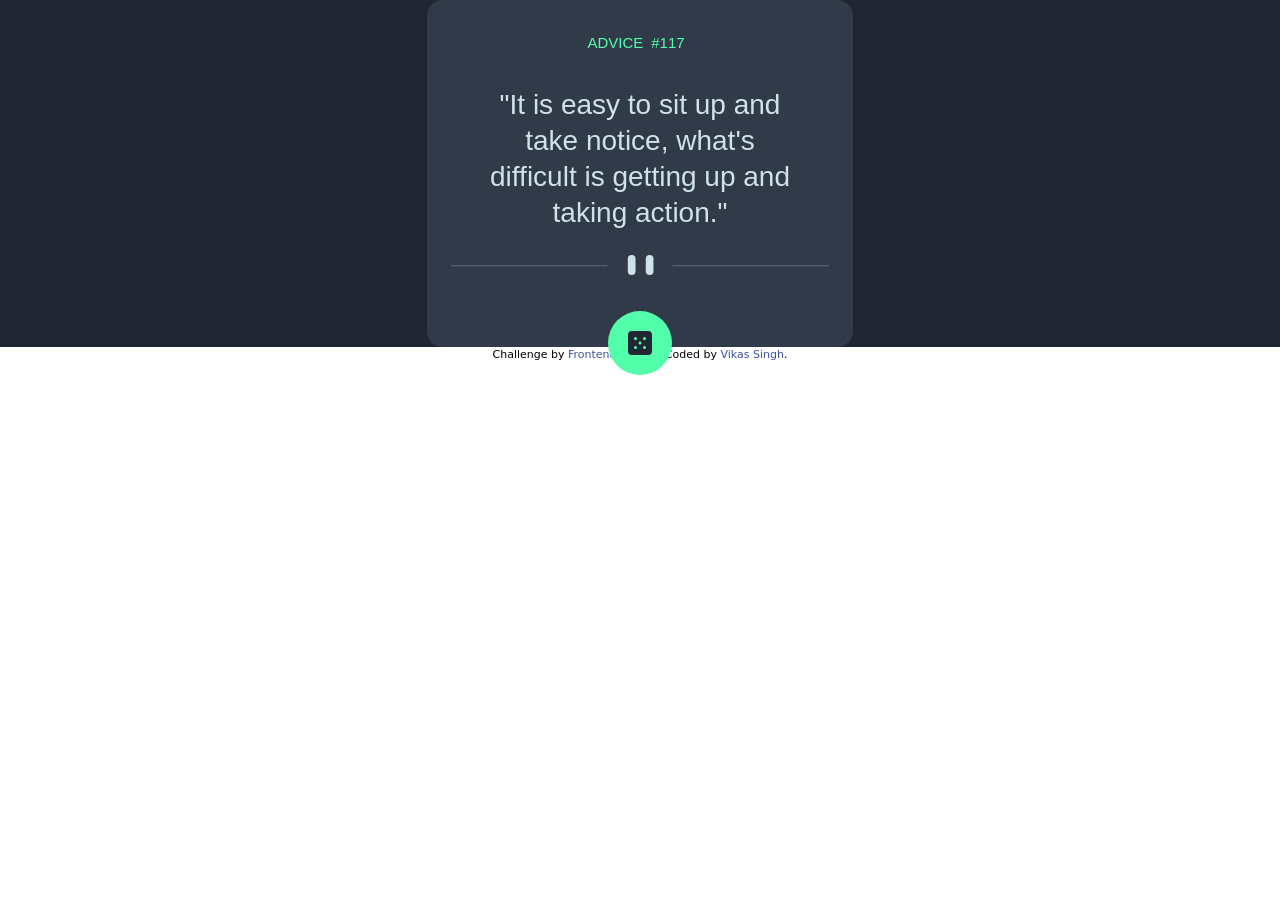
==== docs/index.html @ 02a29515 "Update index.html" ====
<!DOCTYPE html>
<html lang="en">

<head>
  <meta charset="UTF-8">
  <meta name="viewport" content="width=device-width, initial-scale=1.0">

  <link rel="icon" type="image/png" sizes="32x32" href="/images/favicon-32x32.png">

  <title>Frontend Mentor | Advice generator app</title>

  <link rel="stylesheet" href="output.css">


  <style>
    .attribution {
      font-size: 11px;
      text-align: center;
    }

    .attribution a {
      color: hsl(228, 45%, 44%);
    }
  </style>
</head>

<body>
  <div id="container" class="w-full min-h-screen bg-[#202632] flex items-center">

    <div id="card" class="w-10/12  bg-[#313a49] mx-auto rounded-2xl font-primary sm:w-2/6">
      <h1 class="text-[#53ffaa] text-center py-8 text-[15px]">ADVICE<span id="idNo" class="px-2">#117</span></h1>
      <p id="advice" class="text-[#cee3e8] text-[28px] text-center px-14 leading-9">"It is easy to sit up and take
        notice, what's difficult is getting up and taking action."</p>
      <div class="flex flex-col items-center px-6 pb-12 relative">
        <img class="py-6 w-full" src="/images/patternDividerMobile.svg" alt="">
        <div id="changebtn"
          class="bg-[#53ffab] w-16 h-16 flex items-center justify-center rounded-full absolute top-20 cursor-pointer hover:shadow-custom">
          <img src="/images/iconDice.svg" alt="">

        </div>
      </div>

    </div>
  </div>

  <div class="attribution">
    Challenge by <a href="https://www.frontendmentor.io?ref=challenge" target="_blank">Frontend Mentor</a>.
    Coded by <a href="https://github.com/vikki12630">Vikas Singh</a>.
  </div>
</body>
<script src="main.js"></script>

</html>
---- docs/output.css ----
/*
! tailwindcss v3.3.3 | MIT License | https://tailwindcss.com
*/

/*
1. Prevent padding and border from affecting element width. (https://github.com/mozdevs/cssremedy/issues/4)
2. Allow adding a border to an element by just adding a border-width. (https://github.com/tailwindcss/tailwindcss/pull/116)
*/

*,
::before,
::after {
  box-sizing: border-box;
  /* 1 */
  border-width: 0;
  /* 2 */
  border-style: solid;
  /* 2 */
  border-color: #e5e7eb;
  /* 2 */
}

::before,
::after {
  --tw-content: '';
}

/*
1. Use a consistent sensible line-height in all browsers.
2. Prevent adjustments of font size after orientation changes in iOS.
3. Use a more readable tab size.
4. Use the user's configured `sans` font-family by default.
5. Use the user's configured `sans` font-feature-settings by default.
6. Use the user's configured `sans` font-variation-settings by default.
*/

html {
  line-height: 1.5;
  /* 1 */
  -webkit-text-size-adjust: 100%;
  /* 2 */
  -moz-tab-size: 4;
  /* 3 */
  -o-tab-size: 4;
     tab-size: 4;
  /* 3 */
  font-family: ui-sans-serif, system-ui, -apple-system, BlinkMacSystemFont, "Segoe UI", Roboto, "Helvetica Neue", Arial, "Noto Sans", sans-serif, "Apple Color Emoji", "Segoe UI Emoji", "Segoe UI Symbol", "Noto Color Emoji";
  /* 4 */
  font-feature-settings: normal;
  /* 5 */
  font-variation-settings: normal;
  /* 6 */
}

/*
1. Remove the margin in all browsers.
2. Inherit line-height from `html` so users can set them as a class directly on the `html` element.
*/

body {
  margin: 0;
  /* 1 */
  line-height: inherit;
  /* 2 */
}

/*
1. Add the correct height in Firefox.
2. Correct the inheritance of border color in Firefox. (https://bugzilla.mozilla.org/show_bug.cgi?id=190655)
3. Ensure horizontal rules are visible by default.
*/

hr {
  height: 0;
  /* 1 */
  color: inherit;
  /* 2 */
  border-top-width: 1px;
  /* 3 */
}

/*
Add the correct text decoration in Chrome, Edge, and Safari.
*/

abbr:where([title]) {
  -webkit-text-decoration: underline dotted;
          text-decoration: underline dotted;
}

/*
Remove the default font size and weight for headings.
*/

h1,
h2,
h3,
h4,
h5,
h6 {
  font-size: inherit;
  font-weight: inherit;
}

/*
Reset links to optimize for opt-in styling instead of opt-out.
*/

a {
  color: inherit;
  text-decoration: inherit;
}

/*
Add the correct font weight in Edge and Safari.
*/

b,
strong {
  font-weight: bolder;
}

/*
1. Use the user's configured `mono` font family by default.
2. Correct the odd `em` font sizing in all browsers.
*/

code,
kbd,
samp,
pre {
  font-family: ui-monospace, SFMono-Regular, Menlo, Monaco, Consolas, "Liberation Mono", "Courier New", monospace;
  /* 1 */
  font-size: 1em;
  /* 2 */
}

/*
Add the correct font size in all browsers.
*/

small {
  font-size: 80%;
}

/*
Prevent `sub` and `sup` elements from affecting the line height in all browsers.
*/

sub,
sup {
  font-size: 75%;
  line-height: 0;
  position: relative;
  vertical-align: baseline;
}

sub {
  bottom: -0.25em;
}

sup {
  top: -0.5em;
}

/*
1. Remove text indentation from table contents in Chrome and Safari. (https://bugs.chromium.org/p/chromium/issues/detail?id=999088, https://bugs.webkit.org/show_bug.cgi?id=201297)
2. Correct table border color inheritance in all Chrome and Safari. (https://bugs.chromium.org/p/chromium/issues/detail?id=935729, https://bugs.webkit.org/show_bug.cgi?id=195016)
3. Remove gaps between table borders by default.
*/

table {
  text-indent: 0;
  /* 1 */
  border-color: inherit;
  /* 2 */
  border-collapse: collapse;
  /* 3 */
}

/*
1. Change the font styles in all browsers.
2. Remove the margin in Firefox and Safari.
3. Remove default padding in all browsers.
*/

button,
input,
optgroup,
select,
textarea {
  font-family: inherit;
  /* 1 */
  font-feature-settings: inherit;
  /* 1 */
  font-variation-settings: inherit;
  /* 1 */
  font-size: 100%;
  /* 1 */
  font-weight: inherit;
  /* 1 */
  line-height: inherit;
  /* 1 */
  color: inherit;
  /* 1 */
  margin: 0;
  /* 2 */
  padding: 0;
  /* 3 */
}

/*
Remove the inheritance of text transform in Edge and Firefox.
*/

button,
select {
  text-transform: none;
}

/*
1. Correct the inability to style clickable types in iOS and Safari.
2. Remove default button styles.
*/

button,
[type='button'],
[type='reset'],
[type='submit'] {
  -webkit-appearance: button;
  /* 1 */
  background-color: transparent;
  /* 2 */
  background-image: none;
  /* 2 */
}

/*
Use the modern Firefox focus style for all focusable elements.
*/

:-moz-focusring {
  outline: auto;
}

/*
Remove the additional `:invalid` styles in Firefox. (https://github.com/mozilla/gecko-dev/blob/2f9eacd9d3d995c937b4251a5557d95d494c9be1/layout/style/res/forms.css#L728-L737)
*/

:-moz-ui-invalid {
  box-shadow: none;
}

/*
Add the correct vertical alignment in Chrome and Firefox.
*/

progress {
  vertical-align: baseline;
}

/*
Correct the cursor style of increment and decrement buttons in Safari.
*/

::-webkit-inner-spin-button,
::-webkit-outer-spin-button {
  height: auto;
}

/*
1. Correct the odd appearance in Chrome and Safari.
2. Correct the outline style in Safari.
*/

[type='search'] {
  -webkit-appearance: textfield;
  /* 1 */
  outline-offset: -2px;
  /* 2 */
}

/*
Remove the inner padding in Chrome and Safari on macOS.
*/

::-webkit-search-decoration {
  -webkit-appearance: none;
}

/*
1. Correct the inability to style clickable types in iOS and Safari.
2. Change font properties to `inherit` in Safari.
*/

::-webkit-file-upload-button {
  -webkit-appearance: button;
  /* 1 */
  font: inherit;
  /* 2 */
}

/*
Add the correct display in Chrome and Safari.
*/

summary {
  display: list-item;
}

/*
Removes the default spacing and border for appropriate elements.
*/

blockquote,
dl,
dd,
h1,
h2,
h3,
h4,
h5,
h6,
hr,
figure,
p,
pre {
  margin: 0;
}

fieldset {
  margin: 0;
  padding: 0;
}

legend {
  padding: 0;
}

ol,
ul,
menu {
  list-style: none;
  margin: 0;
  padding: 0;
}

/*
Reset default styling for dialogs.
*/

dialog {
  padding: 0;
}

/*
Prevent resizing textareas horizontally by default.
*/

textarea {
  resize: vertical;
}

/*
1. Reset the default placeholder opacity in Firefox. (https://github.com/tailwindlabs/tailwindcss/issues/3300)
2. Set the default placeholder color to the user's configured gray 400 color.
*/

input::-moz-placeholder, textarea::-moz-placeholder {
  opacity: 1;
  /* 1 */
  color: #9ca3af;
  /* 2 */
}

input::placeholder,
textarea::placeholder {
  opacity: 1;
  /* 1 */
  color: #9ca3af;
  /* 2 */
}

/*
Set the default cursor for buttons.
*/

button,
[role="button"] {
  cursor: pointer;
}

/*
Make sure disabled buttons don't get the pointer cursor.
*/

:disabled {
  cursor: default;
}

/*
1. Make replaced elements `display: block` by default. (https://github.com/mozdevs/cssremedy/issues/14)
2. Add `vertical-align: middle` to align replaced elements more sensibly by default. (https://github.com/jensimmons/cssremedy/issues/14#issuecomment-634934210)
   This can trigger a poorly considered lint error in some tools but is included by design.
*/

img,
svg,
video,
canvas,
audio,
iframe,
embed,
object {
  display: block;
  /* 1 */
  vertical-align: middle;
  /* 2 */
}

/*
Constrain images and videos to the parent width and preserve their intrinsic aspect ratio. (https://github.com/mozdevs/cssremedy/issues/14)
*/

img,
video {
  max-width: 100%;
  height: auto;
}

/* Make elements with the HTML hidden attribute stay hidden by default */

[hidden] {
  display: none;
}

*, ::before, ::after {
  --tw-border-spacing-x: 0;
  --tw-border-spacing-y: 0;
  --tw-translate-x: 0;
  --tw-translate-y: 0;
  --tw-rotate: 0;
  --tw-skew-x: 0;
  --tw-skew-y: 0;
  --tw-scale-x: 1;
  --tw-scale-y: 1;
  --tw-pan-x:  ;
  --tw-pan-y:  ;
  --tw-pinch-zoom:  ;
  --tw-scroll-snap-strictness: proximity;
  --tw-gradient-from-position:  ;
  --tw-gradient-via-position:  ;
  --tw-gradient-to-position:  ;
  --tw-ordinal:  ;
  --tw-slashed-zero:  ;
  --tw-numeric-figure:  ;
  --tw-numeric-spacing:  ;
  --tw-numeric-fraction:  ;
  --tw-ring-inset:  ;
  --tw-ring-offset-width: 0px;
  --tw-ring-offset-color: #fff;
  --tw-ring-color: rgb(59 130 246 / 0.5);
  --tw-ring-offset-shadow: 0 0 #0000;
  --tw-ring-shadow: 0 0 #0000;
  --tw-shadow: 0 0 #0000;
  --tw-shadow-colored: 0 0 #0000;
  --tw-blur:  ;
  --tw-brightness:  ;
  --tw-contrast:  ;
  --tw-grayscale:  ;
  --tw-hue-rotate:  ;
  --tw-invert:  ;
  --tw-saturate:  ;
  --tw-sepia:  ;
  --tw-drop-shadow:  ;
  --tw-backdrop-blur:  ;
  --tw-backdrop-brightness:  ;
  --tw-backdrop-contrast:  ;
  --tw-backdrop-grayscale:  ;
  --tw-backdrop-hue-rotate:  ;
  --tw-backdrop-invert:  ;
  --tw-backdrop-opacity:  ;
  --tw-backdrop-saturate:  ;
  --tw-backdrop-sepia:  ;
}

::backdrop {
  --tw-border-spacing-x: 0;
  --tw-border-spacing-y: 0;
  --tw-translate-x: 0;
  --tw-translate-y: 0;
  --tw-rotate: 0;
  --tw-skew-x: 0;
  --tw-skew-y: 0;
  --tw-scale-x: 1;
  --tw-scale-y: 1;
  --tw-pan-x:  ;
  --tw-pan-y:  ;
  --tw-pinch-zoom:  ;
  --tw-scroll-snap-strictness: proximity;
  --tw-gradient-from-position:  ;
  --tw-gradient-via-position:  ;
  --tw-gradient-to-position:  ;
  --tw-ordinal:  ;
  --tw-slashed-zero:  ;
  --tw-numeric-figure:  ;
  --tw-numeric-spacing:  ;
  --tw-numeric-fraction:  ;
  --tw-ring-inset:  ;
  --tw-ring-offset-width: 0px;
  --tw-ring-offset-color: #fff;
  --tw-ring-color: rgb(59 130 246 / 0.5);
  --tw-ring-offset-shadow: 0 0 #0000;
  --tw-ring-shadow: 0 0 #0000;
  --tw-shadow: 0 0 #0000;
  --tw-shadow-colored: 0 0 #0000;
  --tw-blur:  ;
  --tw-brightness:  ;
  --tw-contrast:  ;
  --tw-grayscale:  ;
  --tw-hue-rotate:  ;
  --tw-invert:  ;
  --tw-saturate:  ;
  --tw-sepia:  ;
  --tw-drop-shadow:  ;
  --tw-backdrop-blur:  ;
  --tw-backdrop-brightness:  ;
  --tw-backdrop-contrast:  ;
  --tw-backdrop-grayscale:  ;
  --tw-backdrop-hue-rotate:  ;
  --tw-backdrop-invert:  ;
  --tw-backdrop-opacity:  ;
  --tw-backdrop-saturate:  ;
  --tw-backdrop-sepia:  ;
}

.container {
  width: 100%;
}

@media (min-width: 640px) {
  .container {
    max-width: 640px;
  }
}

@media (min-width: 768px) {
  .container {
    max-width: 768px;
  }
}

@media (min-width: 1024px) {
  .container {
    max-width: 1024px;
  }
}

@media (min-width: 1280px) {
  .container {
    max-width: 1280px;
  }
}

@media (min-width: 1536px) {
  .container {
    max-width: 1536px;
  }
}

.visible {
  visibility: visible;
}

.collapse {
  visibility: collapse;
}

.absolute {
  position: absolute;
}

.relative {
  position: relative;
}

.top-20 {
  top: 5rem;
}

.z-10 {
  z-index: 10;
}

.mx-auto {
  margin-left: auto;
  margin-right: auto;
}

.line-clamp-1 {
  overflow: hidden;
  display: -webkit-box;
  -webkit-box-orient: vertical;
  -webkit-line-clamp: 1;
}

.block {
  display: block;
}

.flex {
  display: flex;
}

.table {
  display: table;
}

.contents {
  display: contents;
}

.hidden {
  display: none;
}

.h-16 {
  height: 4rem;
}

.h-screen {
  height: 100vh;
}

.w-10\/12 {
  width: 83.333333%;
}

.w-16 {
  width: 4rem;
}

.w-full {
  width: 100%;
}

.w-10 {
  width: 2.5rem;
}

.w-2 {
  width: 0.5rem;
}

.border-collapse {
  border-collapse: collapse;
}

.transform {
  transform: translate(var(--tw-translate-x), var(--tw-translate-y)) rotate(var(--tw-rotate)) skewX(var(--tw-skew-x)) skewY(var(--tw-skew-y)) scaleX(var(--tw-scale-x)) scaleY(var(--tw-scale-y));
}

.cursor-pointer {
  cursor: pointer;
}

.resize {
  resize: both;
}

.flex-col {
  flex-direction: column;
}

.items-center {
  align-items: center;
}

.justify-center {
  justify-content: center;
}

.space-y-1 > :not([hidden]) ~ :not([hidden]) {
  --tw-space-y-reverse: 0;
  margin-top: calc(0.25rem * calc(1 - var(--tw-space-y-reverse)));
  margin-bottom: calc(0.25rem * var(--tw-space-y-reverse));
}

.space-y-2 > :not([hidden]) ~ :not([hidden]) {
  --tw-space-y-reverse: 0;
  margin-top: calc(0.5rem * calc(1 - var(--tw-space-y-reverse)));
  margin-bottom: calc(0.5rem * var(--tw-space-y-reverse));
}

.space-x-1 > :not([hidden]) ~ :not([hidden]) {
  --tw-space-x-reverse: 0;
  margin-right: calc(0.25rem * var(--tw-space-x-reverse));
  margin-left: calc(0.25rem * calc(1 - var(--tw-space-x-reverse)));
}

.space-x-2 > :not([hidden]) ~ :not([hidden]) {
  --tw-space-x-reverse: 0;
  margin-right: calc(0.5rem * var(--tw-space-x-reverse));
  margin-left: calc(0.5rem * calc(1 - var(--tw-space-x-reverse)));
}

.space-x-5 > :not([hidden]) ~ :not([hidden]) {
  --tw-space-x-reverse: 0;
  margin-right: calc(1.25rem * var(--tw-space-x-reverse));
  margin-left: calc(1.25rem * calc(1 - var(--tw-space-x-reverse)));
}

.space-x-0 > :not([hidden]) ~ :not([hidden]) {
  --tw-space-x-reverse: 0;
  margin-right: calc(0px * var(--tw-space-x-reverse));
  margin-left: calc(0px * calc(1 - var(--tw-space-x-reverse)));
}

.space-x-0\.5 > :not([hidden]) ~ :not([hidden]) {
  --tw-space-x-reverse: 0;
  margin-right: calc(0.125rem * var(--tw-space-x-reverse));
  margin-left: calc(0.125rem * calc(1 - var(--tw-space-x-reverse)));
}

.space-y-8 > :not([hidden]) ~ :not([hidden]) {
  --tw-space-y-reverse: 0;
  margin-top: calc(2rem * calc(1 - var(--tw-space-y-reverse)));
  margin-bottom: calc(2rem * var(--tw-space-y-reverse));
}

.-space-x-2 > :not([hidden]) ~ :not([hidden]) {
  --tw-space-x-reverse: 0;
  margin-right: calc(-0.5rem * var(--tw-space-x-reverse));
  margin-left: calc(-0.5rem * calc(1 - var(--tw-space-x-reverse)));
}

.-space-y-2 > :not([hidden]) ~ :not([hidden]) {
  --tw-space-y-reverse: 0;
  margin-top: calc(-0.5rem * calc(1 - var(--tw-space-y-reverse)));
  margin-bottom: calc(-0.5rem * var(--tw-space-y-reverse));
}

.rounded-2xl {
  border-radius: 1rem;
}

.rounded-full {
  border-radius: 9999px;
}

.border {
  border-width: 1px;
}

.bg-\[\#202632\] {
  --tw-bg-opacity: 1;
  background-color: rgb(32 38 50 / var(--tw-bg-opacity));
}

.bg-\[\#313a49\] {
  --tw-bg-opacity: 1;
  background-color: rgb(49 58 73 / var(--tw-bg-opacity));
}

.bg-\[\#53ffab\] {
  --tw-bg-opacity: 1;
  background-color: rgb(83 255 171 / var(--tw-bg-opacity));
}

.px-14 {
  padding-left: 3.5rem;
  padding-right: 3.5rem;
}

.px-2 {
  padding-left: 0.5rem;
  padding-right: 0.5rem;
}

.px-6 {
  padding-left: 1.5rem;
  padding-right: 1.5rem;
}

.py-6 {
  padding-top: 1.5rem;
  padding-bottom: 1.5rem;
}

.py-8 {
  padding-top: 2rem;
  padding-bottom: 2rem;
}

.pb-12 {
  padding-bottom: 3rem;
}

.text-center {
  text-align: center;
}

.font-primary {
  font-family: manrope, sans-serif;
}

.text-\[28px\] {
  font-size: 28px;
}

.text-\[16px\] {
  font-size: 16px;
}

.text-\[5px\] {
  font-size: 5px;
}

.text-\[15px\] {
  font-size: 15px;
}

.leading-3 {
  line-height: .75rem;
}

.leading-5 {
  line-height: 1.25rem;
}

.leading-7 {
  line-height: 1.75rem;
}

.leading-9 {
  line-height: 2.25rem;
}

.tracking-tighter {
  letter-spacing: -0.05em;
}

.tracking-tight {
  letter-spacing: -0.025em;
}

.tracking-normal {
  letter-spacing: 0em;
}

.text-\[\#53ffaa\] {
  --tw-text-opacity: 1;
  color: rgb(83 255 170 / var(--tw-text-opacity));
}

.text-\[\#cee3e8\] {
  --tw-text-opacity: 1;
  color: rgb(206 227 232 / var(--tw-text-opacity));
}

.text-\[\] {
  color: ;
}

.text-\[15\] {
  color: 15;
}

.underline {
  text-decoration-line: underline;
}

.outline {
  outline-style: solid;
}

.hover\:shadow-custom:hover {
  --tw-shadow: 0 0 30px 5px #53ffab;
  --tw-shadow-colored: 0 0 30px 5px var(--tw-shadow-color);
  box-shadow: var(--tw-ring-offset-shadow, 0 0 #0000), var(--tw-ring-shadow, 0 0 #0000), var(--tw-shadow);
}

@media (min-width: 640px) {
  .sm\:w-2\/5 {
    width: 40%;
  }

  .sm\:w-2\/6 {
    width: 33.333333%;
  }
}
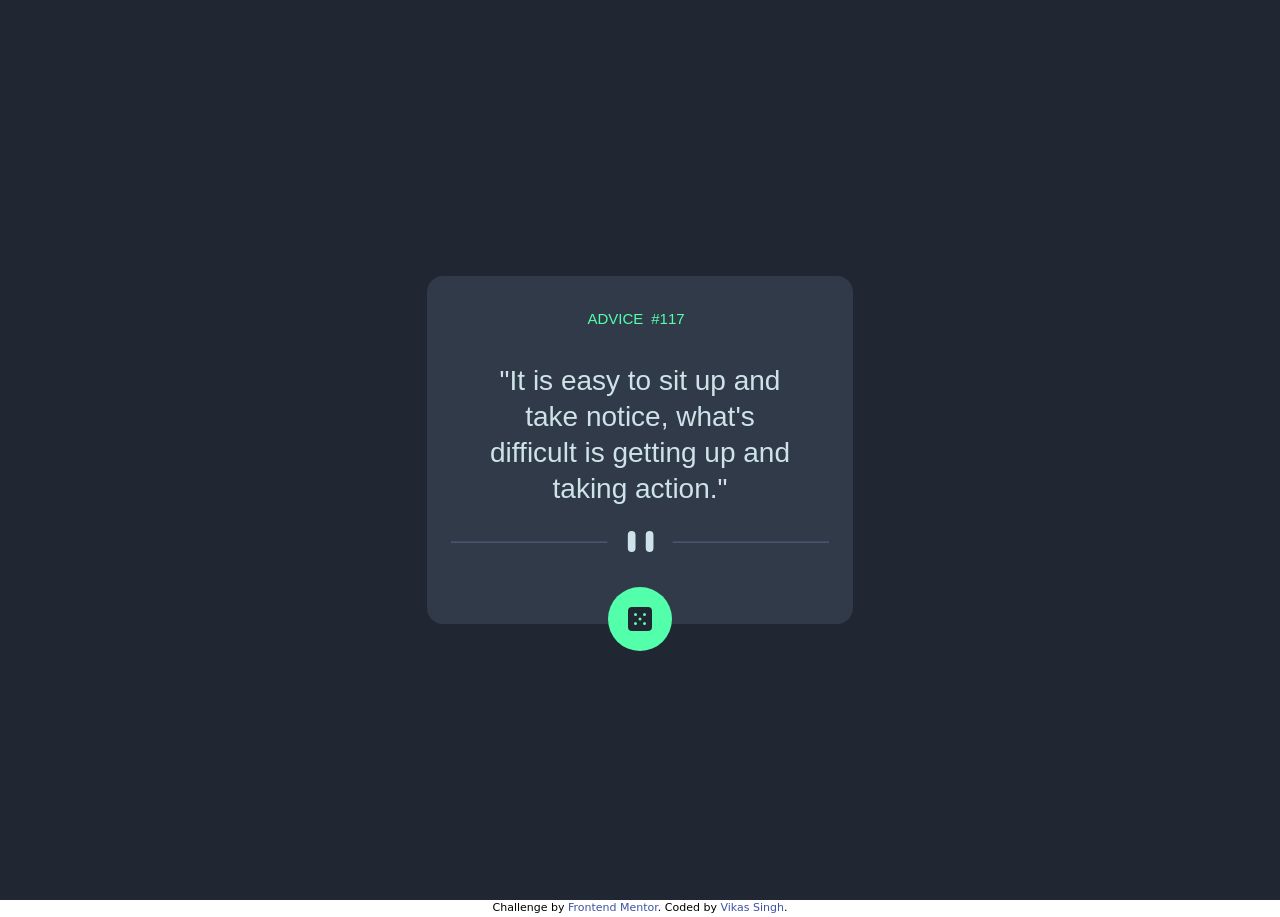
==== commit 7d27a969: "Update index.html" ====
--- a/docs/index.html
+++ b/docs/index.html
@@ -25,9 +25,9 @@
 </head>
 
 <body>
-  <div id="container" class="w-full min-h-screen bg-[#202632] flex items-center">
+  <div id="container" class="w-full h-screen bg-[#202632] flex items-center">
 
-    <div id="card" class="w-10/12  bg-[#313a49] mx-auto rounded-2xl font-primary sm:w-2/6">
+    <div id="card" class="w-10/12 h-fit bg-[#313a49] mx-auto rounded-2xl font-primary sm:w-2/6">
       <h1 class="text-[#53ffaa] text-center py-8 text-[15px]">ADVICE<span id="idNo" class="px-2">#117</span></h1>
       <p id="advice" class="text-[#cee3e8] text-[28px] text-center px-14 leading-9">"It is easy to sit up and take
         notice, what's difficult is getting up and taking action."</p>
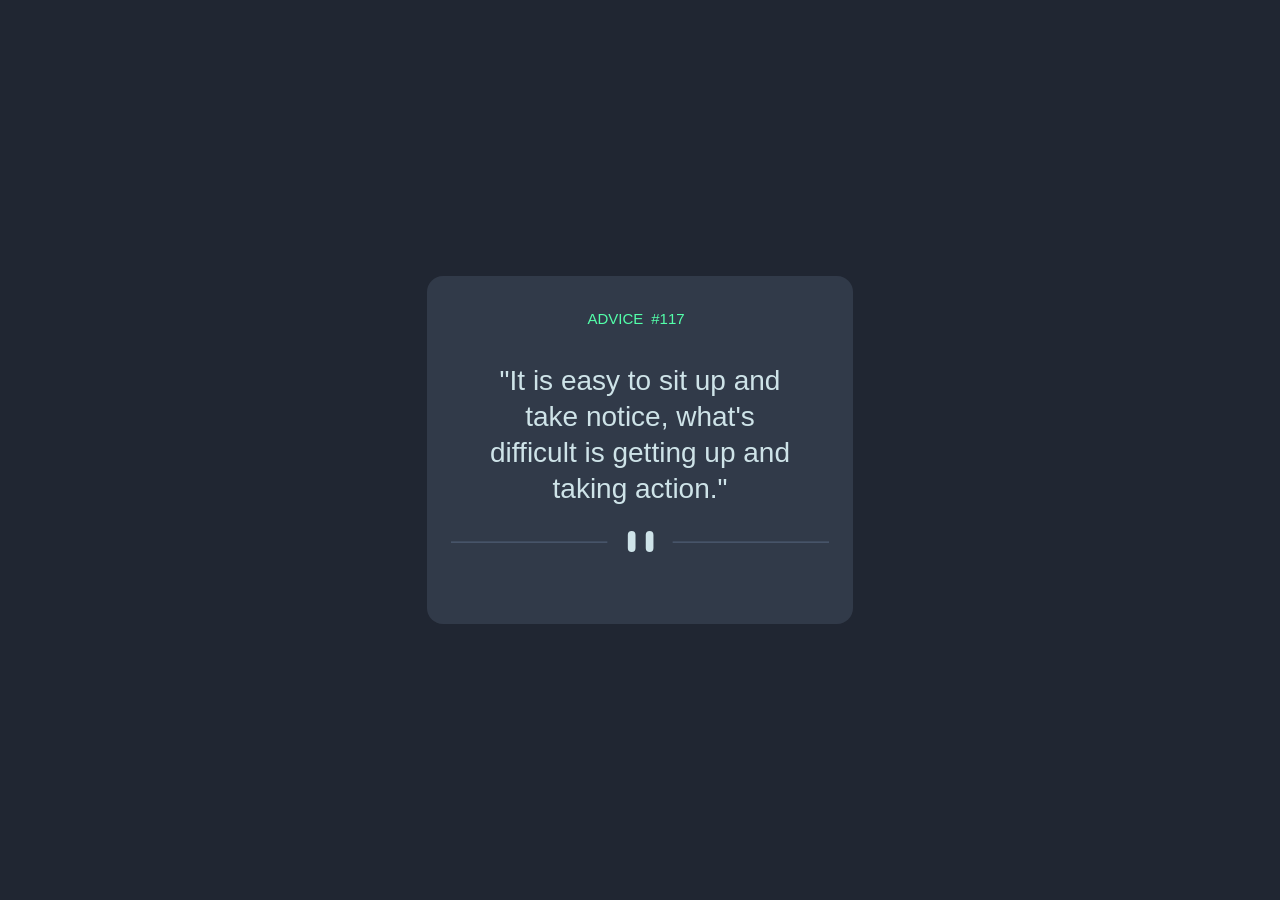
==== commit 477c98da: "Update index.html" ====
--- a/docs/index.html
+++ b/docs/index.html
@@ -25,28 +25,21 @@
 </head>
 
 <body>
-  <div id="container" class="w-full h-screen bg-[#202632] flex items-center">
+  <div id="container" class="w-full  bg-[#202632] flex items-center">
 
-    <div id="card" class="w-10/12 h-fit bg-[#313a49] mx-auto rounded-2xl font-primary sm:w-2/6">
+    <div id="card" class="w-10/12 bg-[#313a49] mx-auto rounded-2xl font-primary sm:w-2/6">
       <h1 class="text-[#53ffaa] text-center py-8 text-[15px]">ADVICE<span id="idNo" class="px-2">#117</span></h1>
       <p id="advice" class="text-[#cee3e8] text-[28px] text-center px-14 leading-9">"It is easy to sit up and take
         notice, what's difficult is getting up and taking action."</p>
       <div class="flex flex-col items-center px-6 pb-12 relative">
         <img class="py-6 w-full" src="/images/patternDividerMobile.svg" alt="">
-        <div id="changebtn"
-          class="bg-[#53ffab] w-16 h-16 flex items-center justify-center rounded-full absolute top-20 cursor-pointer hover:shadow-custom">
-          <img src="/images/iconDice.svg" alt="">
-
-        </div>
       </div>
 
     </div>
+    
   </div>
 
-  <div class="attribution">
-    Challenge by <a href="https://www.frontendmentor.io?ref=challenge" target="_blank">Frontend Mentor</a>.
-    Coded by <a href="https://github.com/vikki12630">Vikas Singh</a>.
-  </div>
+  
 </body>
 <script src="main.js"></script>
 
--- a/docs/output.css
+++ b/docs/output.css
@@ -888,4 +888,8 @@
   .sm\:w-2\/6 {
     width: 33.333333%;
   }
+}
+
+#container {
+height: 100svh;
 }
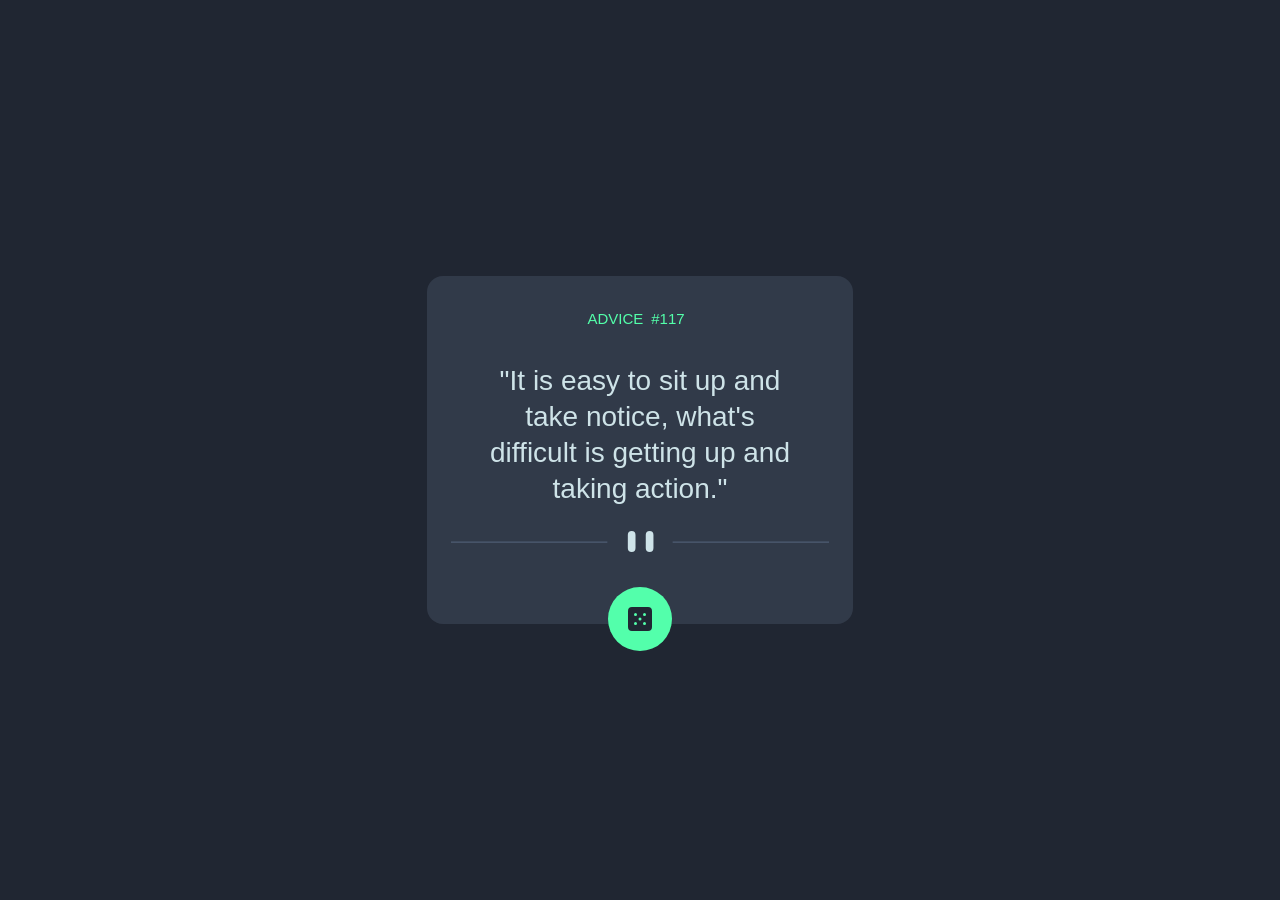
==== commit 028a192b: "Update index.html" ====
--- a/docs/index.html
+++ b/docs/index.html
@@ -33,6 +33,11 @@
         notice, what's difficult is getting up and taking action."</p>
       <div class="flex flex-col items-center px-6 pb-12 relative">
         <img class="py-6 w-full" src="/images/patternDividerMobile.svg" alt="">
+        <div id="changebtn"
+          class="bg-[#53ffab] w-16 h-16 flex items-center justify-center rounded-full absolute top-20 cursor-pointer hover:shadow-custom">
+          <img src="/images/iconDice.svg" alt="">
+
+        </div>
       </div>
 
     </div>
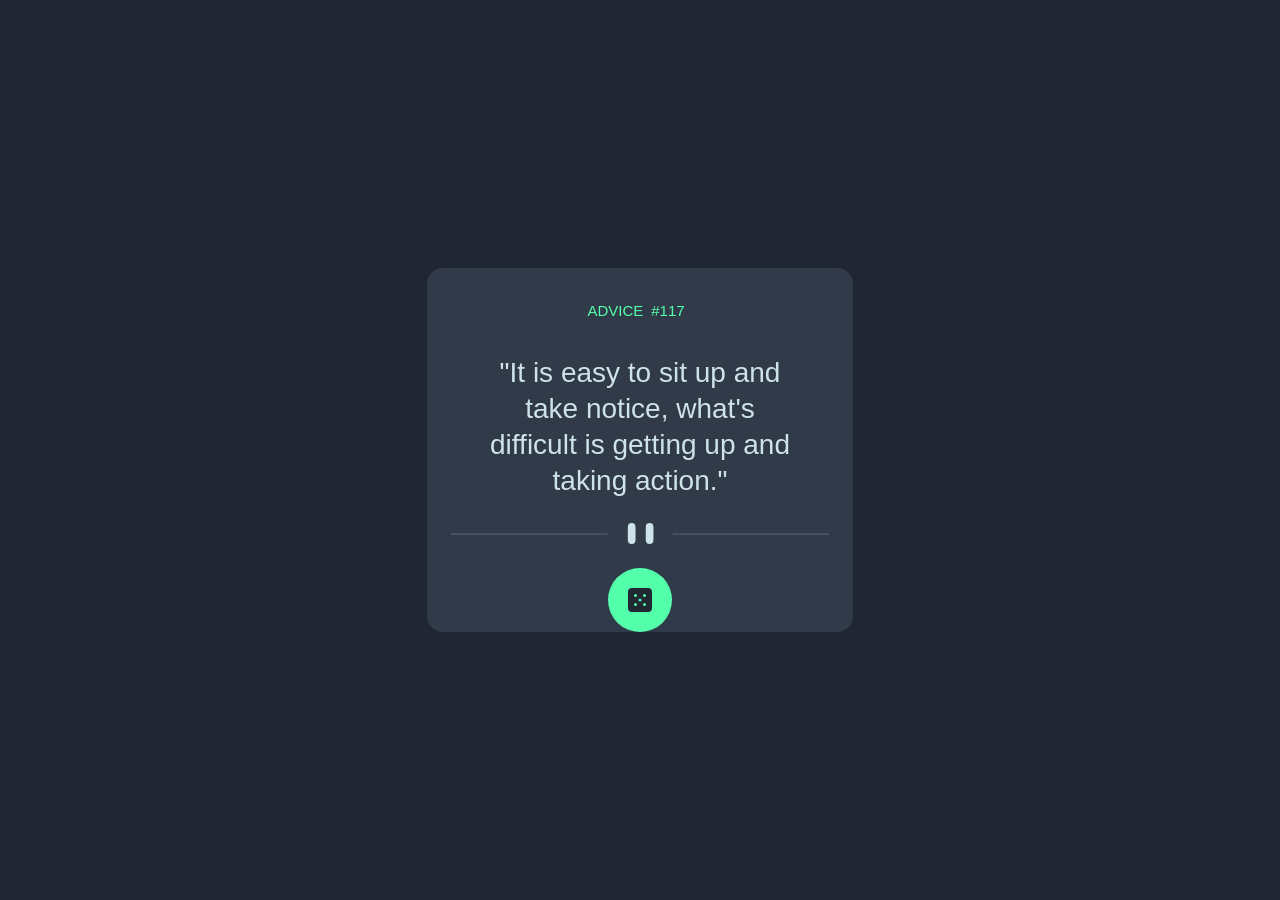
==== commit 1ee613fe: "Update index.html" ====
--- a/docs/index.html
+++ b/docs/index.html
@@ -31,10 +31,10 @@
       <h1 class="text-[#53ffaa] text-center py-8 text-[15px]">ADVICE<span id="idNo" class="px-2">#117</span></h1>
       <p id="advice" class="text-[#cee3e8] text-[28px] text-center px-14 leading-9">"It is easy to sit up and take
         notice, what's difficult is getting up and taking action."</p>
-      <div class="flex flex-col items-center px-6 pb-12 relative">
+      <div class="flex flex-col items-center px-6  ">
         <img class="py-6 w-full" src="/images/patternDividerMobile.svg" alt="">
         <div id="changebtn"
-          class="bg-[#53ffab] w-16 h-16 flex items-center justify-center rounded-full absolute top-20 cursor-pointer hover:shadow-custom">
+          class="bg-[#53ffab] w-16 h-16 flex items-center justify-center rounded-full cursor-pointer hover:shadow-custom">
           <img src="/images/iconDice.svg" alt="">
 
         </div>
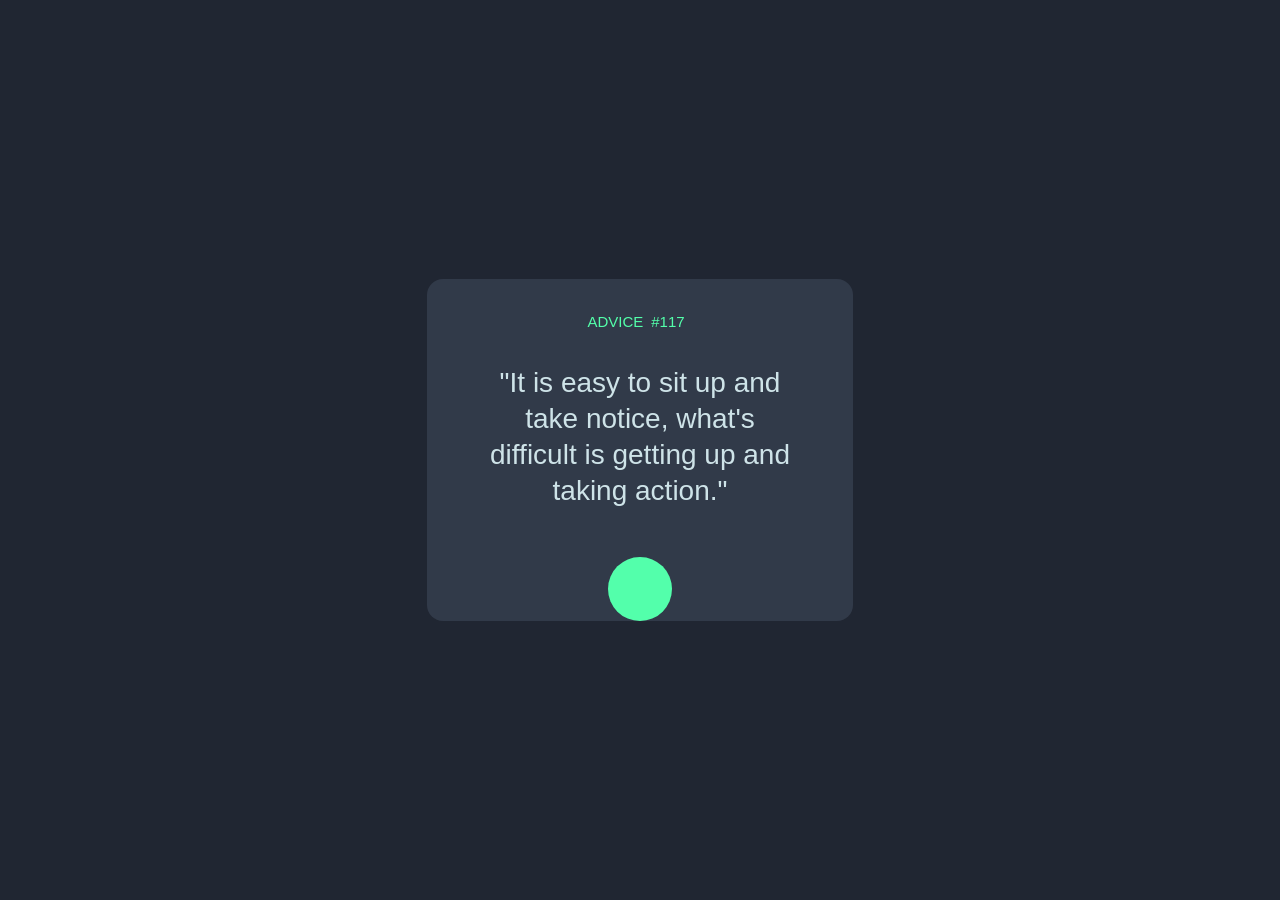
==== commit 2aaa1d10: "Update index.html" ====
--- a/docs/index.html
+++ b/docs/index.html
@@ -32,10 +32,10 @@
       <p id="advice" class="text-[#cee3e8] text-[28px] text-center px-14 leading-9">"It is easy to sit up and take
         notice, what's difficult is getting up and taking action."</p>
       <div class="flex flex-col items-center px-6  ">
-        <img class="py-6 w-full" src="/images/patternDividerMobile.svg" alt="">
+        <img class="py-6 w-full" src="images/patternDividerMobile.svg" alt="">
         <div id="changebtn"
           class="bg-[#53ffab] w-16 h-16 flex items-center justify-center rounded-full cursor-pointer hover:shadow-custom">
-          <img src="/images/iconDice.svg" alt="">
+          <img src="images/iconDice.svg" alt="">
 
         </div>
       </div>
